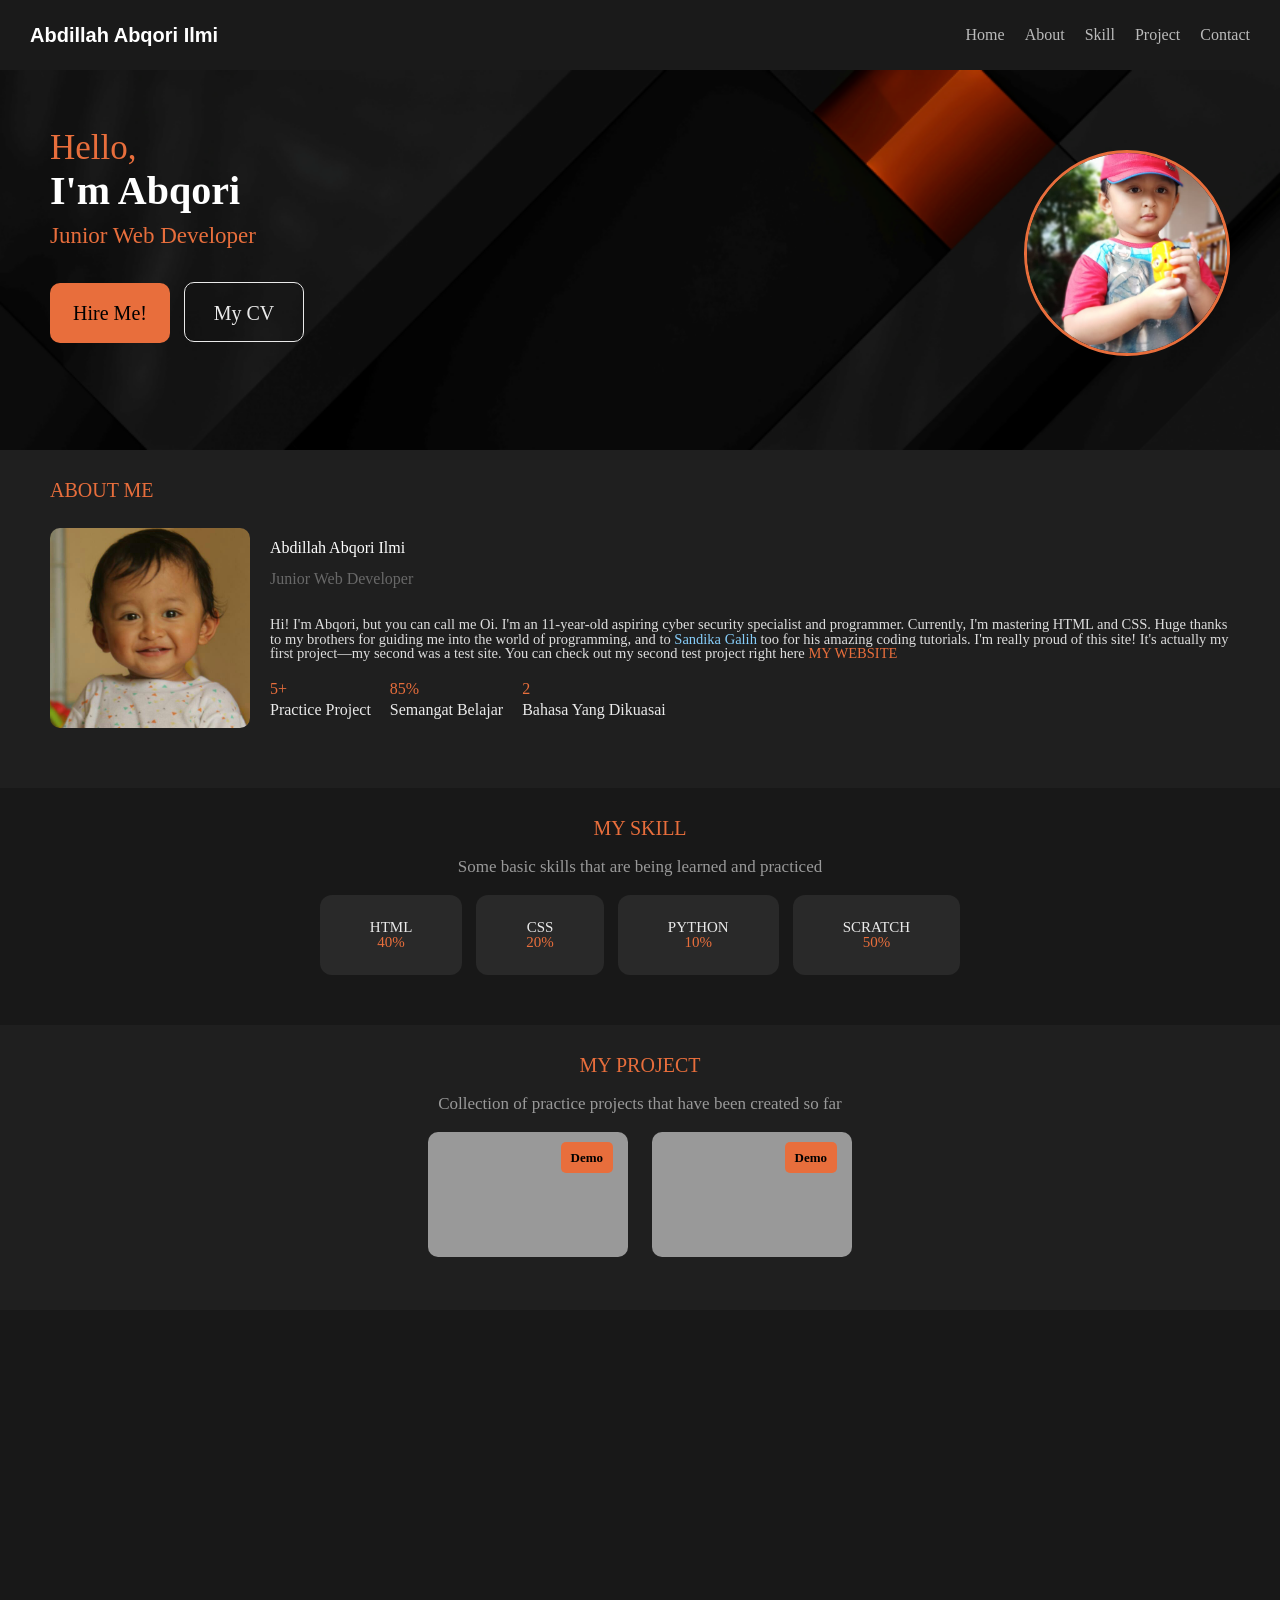
==== Project1.html @ 2bd8304a "menambahkan demo badge" ====
<!doctype html>
<html>
  <head>
    <title>MY PROFILE</title>
    <link rel="stylesheet" href="project1.css" />
  </head>
  <body>
    <!-- <div class="navbar">
      <h1>Abdillah Abqori Ilmi</h1>
      <ul>
        <li><a href="#">contact</a></li>
        <li><a href="#">project</a></li>
        <li><a href="#">skill</a></li>
        <li><a href="#">about</a></li>
        <li><a href="#">home</a></li>
      </ul>
      <div class="clear"></div>
    </div> -->

    <!-- NAVBAR -->
    <div class="navbar">
      <h1 class="logo">Abdillah Abqori Ilmi</h1>

      <ul class="nav-links">
        <li><a href="#">Home</a></li>
        <li><a href="#">About</a></li>
        <li><a href="#">Skill</a></li>
        <li><a href="#">Project</a></li>
        <li><a href="#">Contact</a></li>
      </ul>

      <div class="clear"></div>
    </div>
    <!-- NAVBAR END-->

    <!-- <div class="section hero">
      <img src="./image/orang.png" width="20%" class="gambar" />
      <div class="prfl">
        <div class="halo">Hello,</div>
        <div class="nme">I'm Abqori</div>
        <div class="juni">Junior Web Developer</div>
        <a href=""><div class="hrm">Hire Me!</div></a>
        <a href=""><div class="mcv">My CV</div></a>
      </div>
      <div class="clear2"></div>        
    </div> -->

    <!-- SECTION HERO -->
    <div class="section hero">
      <!-- Elemen Kiri (Float Left) -->
      <div class="prfl">
        <div class="halo">Hello,</div>
        <div class="nme">I'm Abqori</div>
        <div class="juni">Junior Web Developer</div>
        <a href="#" class="hrm">Hire Me!</a>
        <a href="#" class="mcv">My CV</a>
      </div>

      <!-- Elemen Kanan (Float Right) -->
      <img src="./image/abqori.jpg" alt="Foto Abqori" class="gambar" />

      <!-- Clearfix untuk menetralkan float -->
      <div class="clear2"></div>
    </div>
    <!-- SECTION HERO END-->

    <!-- SECTION ABOUT -->
    <div class="section about">
      <h2 class="section-title">ABOUT ME</h2>
      <img src="./image/abqori2.jpg" alt="orang" class="about-img" />
      <div class="about-text">
        <h3 class="nama">Abdillah Abqori Ilmi</h3>
        <h3 class="bnam">Junior Web Developer</h3>

        <p>
          Hi! I'm Abqori, but you can call me Oi. I'm an 11-year-old aspiring
          <i>cyber security specialist</i> and programmer. Currently, I'm
          mastering HTML and CSS. Huge thanks to my brothers for guiding me into
          the world of programming, and to
          <a
            href="https://www.youtube.com/@sandhikagalihWPU"
            class="Sandika"
            target="_blank"
            >Sandika Galih </a
          >too for his amazing coding tutorials. I'm really proud of this site!
          It's actually my first project—my second was a test site. You can
          check out my second test project right here
          <a
            class="mw"
            target="_blank"
            href="../Youtube_SandikaGalih/Projek_Video7/index3.html"
            >MY WEBSITE</a
          >
        </p>
        <div class="counter">
          <span class="count">5+</span> practice project
        </div>
        <div class="counter">
          <span class="count">85%</span> semangat belajar
        </div>
        <div class="counter">
          <span class="count">2</span> bahasa yang dikuasai
        </div>
      </div>
    </div>
    <!-- SECTION ABOUT END-->

    <!-- SECTION SKILL -->
    <div class="section skill">
      <h2 class="section-title center">MY SKILL</h2>
      <p class="skill-text center">
        Some basic skills that are being learned and practiced
      </p>
      <div class="skill-container">
        <div class="skill-set"><span class="skillcount">HTML</span> 40%</div>
        <div class="skill-set"><span class="skillcount">CSS</span> 20%</div>
        <div class="skill-set"><span class="skillcount">PYTHON</span> 10%</div>
        <div class="skill-set"><span class="skillcount">SCRATCH</span> 50%</div>
      </div>
    </div>
    <!-- SECTION SKILL END-->

    <!-- SECTION PROJECT -->
    <div class="section project">
      <h2 class="section-title center">MY PROJECT</h2>
      <p class="project-text center">Collection of practice projects that have been created so far</p>
      <div class="skill-container">
        <div class="project-set"> <div class="demo">Demo</div> </div>
        <div class="project-set"> <div class="demo">Demo</div> </div>
    </div>
    <!-- SECTION PROJECT END -->
  </body>
</html>
---- project1.css ----
/* http://meyerweb.com/eric/tools/css/reset/ 
   v2.0 | 20110126
   License: none (public domain)
*/

html,
body,
div,
span,
applet,
object,
iframe,
h1,
h2,
h3,
h4,
h5,
h6,
p,
blockquote,
pre,
a,
abbr,
acronym,
address,
big,
cite,
code,
del,
dfn,
em,
img,
ins,
kbd,
q,
s,
samp,
small,
strike,
strong,
sub,
sup,
tt,
var,
b,
u,
i,
center,
dl,
dt,
dd,
ol,
ul,
li,
fieldset,
form,
label,
legend,
table,
caption,
tbody,
tfoot,
thead,
tr,
th,
td,
article,
aside,
canvas,
details,
embed,
figure,
figcaption,
footer,
navbar,
hgroup,
menu,
nav,
output,
ruby,
section,
summary,
time,
mark,
audio,
video {
  margin: 0;
  padding: 0;
  border: 0;
  font-size: 100%;
  font: inherit;
  vertical-align: baseline;
}
/* HTML5 display-role reset for older browsers */
article,
aside,
details,
figcaption,
figure,
footer,
navbar,
hgroup,
menu,
nav,
section {
  display: block;
}
body {
  line-height: 1;
}
ol,
ul {
  list-style: none;
}
blockquote,
q {
  quotes: none;
}
blockquote:before,
blockquote:after,
q:before,
q:after {
  content: "";
  content: none;
}
table {
  border-collapse: collapse;
  border-spacing: 0;
}

/*My CSS*/

body {
  background-color: #181818;
  font-family: verdana;
  height: 2000px;
}

body p {
  font-size: 13px;
  color: #dddddd;
  margin-top: 10px;
}

/* NAVBAR CONTAINER */
.navbar {
  background-color: #1a1a1a; /* Sesuaikan warna latar navbar kamu */
  padding: 15px 30px;
  /* Menghilangkan height fixed agar tinggi navbar fleksibel menyesuaikan isi */
}

/* LOGO (SISI KIRI) */
.navbar .logo {
  float: left;
  font-size: 20px;
  font-weight: bold;
  font-family: Verdana, sans-serif;
  color: #ffffff;
  margin: 0;
  line-height: 40px; /* Menyejajarkan tinggi secara vertikal */
}

/* LIST NAVIGASI (SISI KANAN) */
.navbar .nav-links {
  float: right;
  list-style: none; /* Menghilangkan titik (bullet point) bawaan <ul> */
  margin: 0;
  padding: 0;
}

.navbar .nav-links li {
  float: left; /* Berjejer dari kiri ke kanan (Home -> Contact) */
  margin-left: 20px; /* Jarak antar menu */
}

.navbar .nav-links a {
  color: #bbbbbb;
  text-decoration: none;
  font-size: 16px;
  line-height: 40px;
  display: inline-block;
  transition:
    color 0.3s ease,
    transform 0.3s ease;
}

/* EFEK HOVER */
.navbar .nav-links a:hover {
  color: #ffffff;
  transform: scale(
    1.1
  ); /* Efek membesar yang lebih halus tanpa merusak layout */
}

/* PENETRAL FLOAT */
.clear {
  clear: both;
}

.section {
  padding: 30px 50px 50px 50px;
}

.section-title {
  font-size: 20px;
  color: #e86e3c;
  margin-bottom: 20px;
}

.center {
  text-align: center;
}

/* HERO SECTION */
.hero {
  background-image: url(./image/2.png);
  background-size: cover;
  background-position: center;
  height: 380px;
  padding: 60px 50px; /* Padding memberi ruang bagian dalam banner */
  box-sizing: border-box;
}

/* 1. TEKS DIPASANG FLOAT LEFT */
.prfl {
  float: left;
  width: 60%; /* Memberi batas ruang untuk teks */
}

.halo {
  color: #e86e3c;
  font-size: 35px;
  margin-bottom: 6px;
}

.nme {
  font-size: 40px;
  font-weight: bold;
  color: #ffffff;
}

.juni {
  color: #e86e3c;
  font-size: 23px;
  margin-top: 13px;
}

/* Styling Langsung pada Tag <a> Tombol */
.prfl a {
  text-decoration: none;
  display: inline-block;
}

.hrm {
  width: 120px;
  height: 60px;
  background-color: #e86e3c;
  text-align: center;
  line-height: 60px;
  border-radius: 10px;
  color: black;
  margin-top: 35px;
  font-size: 20px;
  transition: 0.4s;
}

.hrm:hover {
  background-color: #e7602a;
  transform: scale(1.1);
}

.mcv {
  width: 120px;
  height: 60px;
  background-color: transparent;
  border: 1px solid #eaeaea;
  text-align: center;
  line-height: 60px;
  border-radius: 10px;
  color: #eaeaea;
  margin-top: 35px;
  font-size: 20px;
  margin-left: 10px;
  transition: 0.4s;
  box-sizing: border-box;
}

.mcv:hover {
  border: 1px solid white;
  transform: scale(1.1);
}

/* 2. GAMBAR DIPASANG FLOAT RIGHT */
.gambar {
  float: right;
  width: 200px;
  height: 200px;
  object-fit: cover; /* Mencegah gambar gepeng */
  border-radius: 50%;
  border: 3px solid #e86e3c; /* Ring oranye opsional di sekitar foto */
  margin-top: 20px; /* Menyesuaikan posisi vertikal agar pas dengan teks */
}

/* 3. PENETRALISIR FLOAT */
.clear2 {
  clear: both;
}
/* HERO SECTION END */

/* ABOUT SECTION */

.about {
  background-color: #1f1f1f;
}

.about p {
  font-size: 14.5px;
}

.about-img {
  margin: 8px 20px 0px 0px;
  background-color: rgb(36, 36, 36);
  border-radius: 10px;
  float: left;
  width: 200px;
  height: 200px;
}

.about-text {
  overflow: hidden;
}

.nama {
  color: #ffff;
  margin-top: 20px;
}

.bnam {
  color: #9999;
  margin-top: 15px;
  margin-bottom: 30px;
}

.Sandika {
  color: lightskyblue;
  text-decoration: none;
}

.mw {
  color: #e86e3c;
  text-decoration: none;
}

.counter {
  color: #eaeaea;
  text-transform: capitalize;
  display: inline-block;
  margin: 20px 15px 20px 0px;
}

.count {
  color: #e86e3c;
  display: block;
  margin-bottom: 5px;
}

/* ABOUT SECTION END */

/* MY SKILL SECTION */
.skill {
  background-color: #181818;
}

.skill-text {
  margin: 20px 0px 20px 0px;
  font-size: 17px;
  color: #999;
}

.skill-container {
  text-align: center;
}

.skill-set {
  padding: 25px 50px;
  background-color: #292929;
  margin: 0px 5px 0px 5px;
  color: #e86e3c;
  display: inline-block;
  font-size: 15px;
  border-radius: 12px;
}

.skillcount {
  display: block;
  color: #eaeaea;
}

/* MY SKILL SECTION END */

/* PROJECT SECTION */

.project {
  background-color: #1f1f1f;
}

.project-text {
  margin: 20px 0px 20px 0px;
  font-size: 17px;
  color: #999;
}

.project-set {
  width: 200px;
  height: 125px;
  background-color: #999;
  display: inline-block;
  border-radius: 10px;
  margin: 0 10px 0 10px;
  position: relative;
}

.demo {
  font-size: 13px;
  font-weight: 600;
  background-color: #e86e3c;
  display: inline-block;
  margin: 10px 0 10px 0;
  line-height: 27px;
  border-radius: 5px;
  padding: 2px 10px;
  position: absolute;
  right: 15px;
}

/* PROJECT SECTION END */
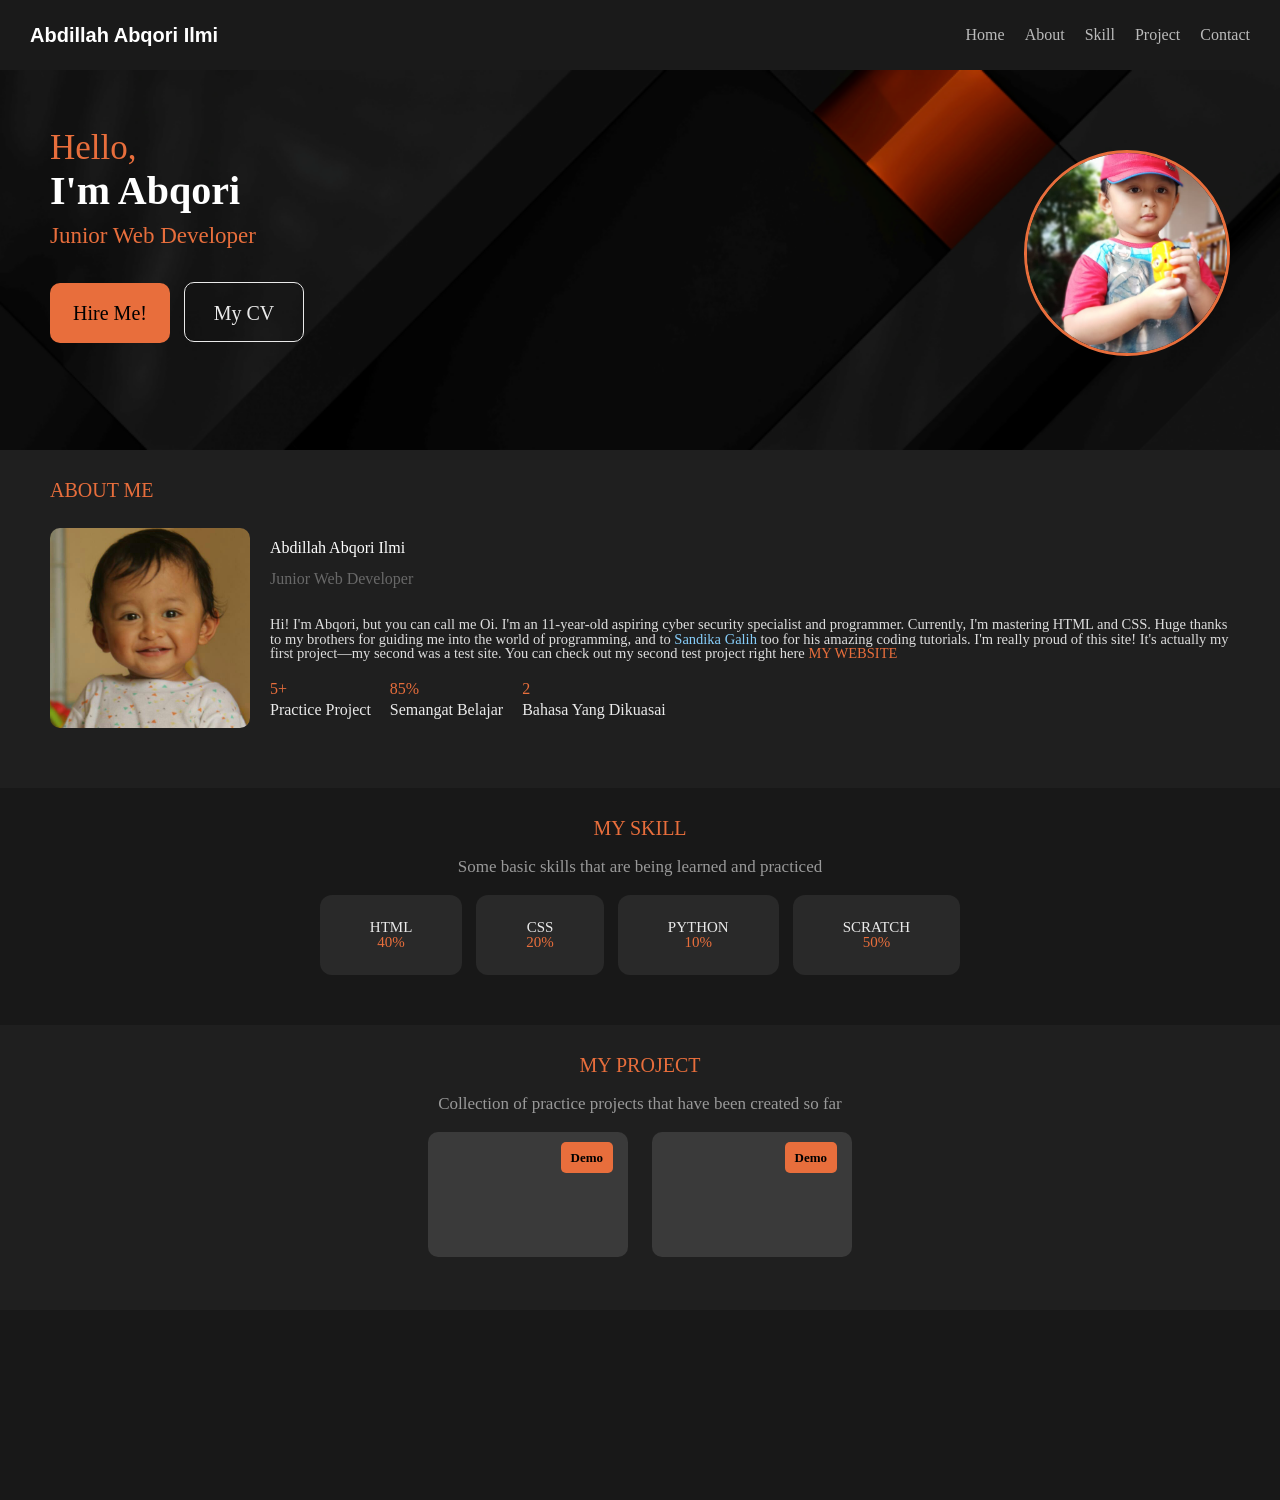
==== commit 535c4eca: "tinggal menyelesaikan footer" ====
--- a/Project1.html
+++ b/Project1.html
@@ -121,13 +121,19 @@
     <!-- SECTION SKILL END-->
 
     <!-- SECTION PROJECT -->
-    <div class="section project">
-      <h2 class="section-title center">MY PROJECT</h2>
-      <p class="project-text center">Collection of practice projects that have been created so far</p>
-      <div class="skill-container">
-        <div class="project-set"> <div class="demo">Demo</div> </div>
-        <div class="project-set"> <div class="demo">Demo</div> </div>
+    <div class="section project center">
+      <h2 class="section-title">MY PROJECT</h2>
+      <p class="project-text">
+        Collection of practice projects that have been created so far
+      </p>
+
+      <div class="project-set"><div class="demo">Demo</div></div>
+      <div class="project-set"><div class="demo">Demo</div></div>
     </div>
     <!-- SECTION PROJECT END -->
+
+    <!-- SECTION FOOTER -->
+    <div class="section footer"></div>
+    <!-- SECTION FOOTER END -->
   </body>
 </html>
--- a/project1.css
+++ b/project1.css
@@ -133,7 +133,7 @@
 body {
   background-color: #181818;
   font-family: verdana;
-  height: 2000px;
+  height: 1500px;
 }
 
 body p {
@@ -413,11 +413,20 @@
 .project-set {
   width: 200px;
   height: 125px;
-  background-color: #999;
+  background-color: #3a3a3a;
   display: inline-block;
   border-radius: 10px;
   margin: 0 10px 0 10px;
   position: relative;
+  transition:
+    transform 0.3s ease,
+    background-color 0.3s ease;
+}
+
+.project-set:hover {
+  transform: scale(1.05);
+  background-color: #4d4d4d;
+  z-index: 10;
 }
 
 .demo {
@@ -434,3 +443,7 @@
 }
 
 /* PROJECT SECTION END */
+
+/*FOOTER SECTION*/
+
+/*FOOTER SECTION END*/
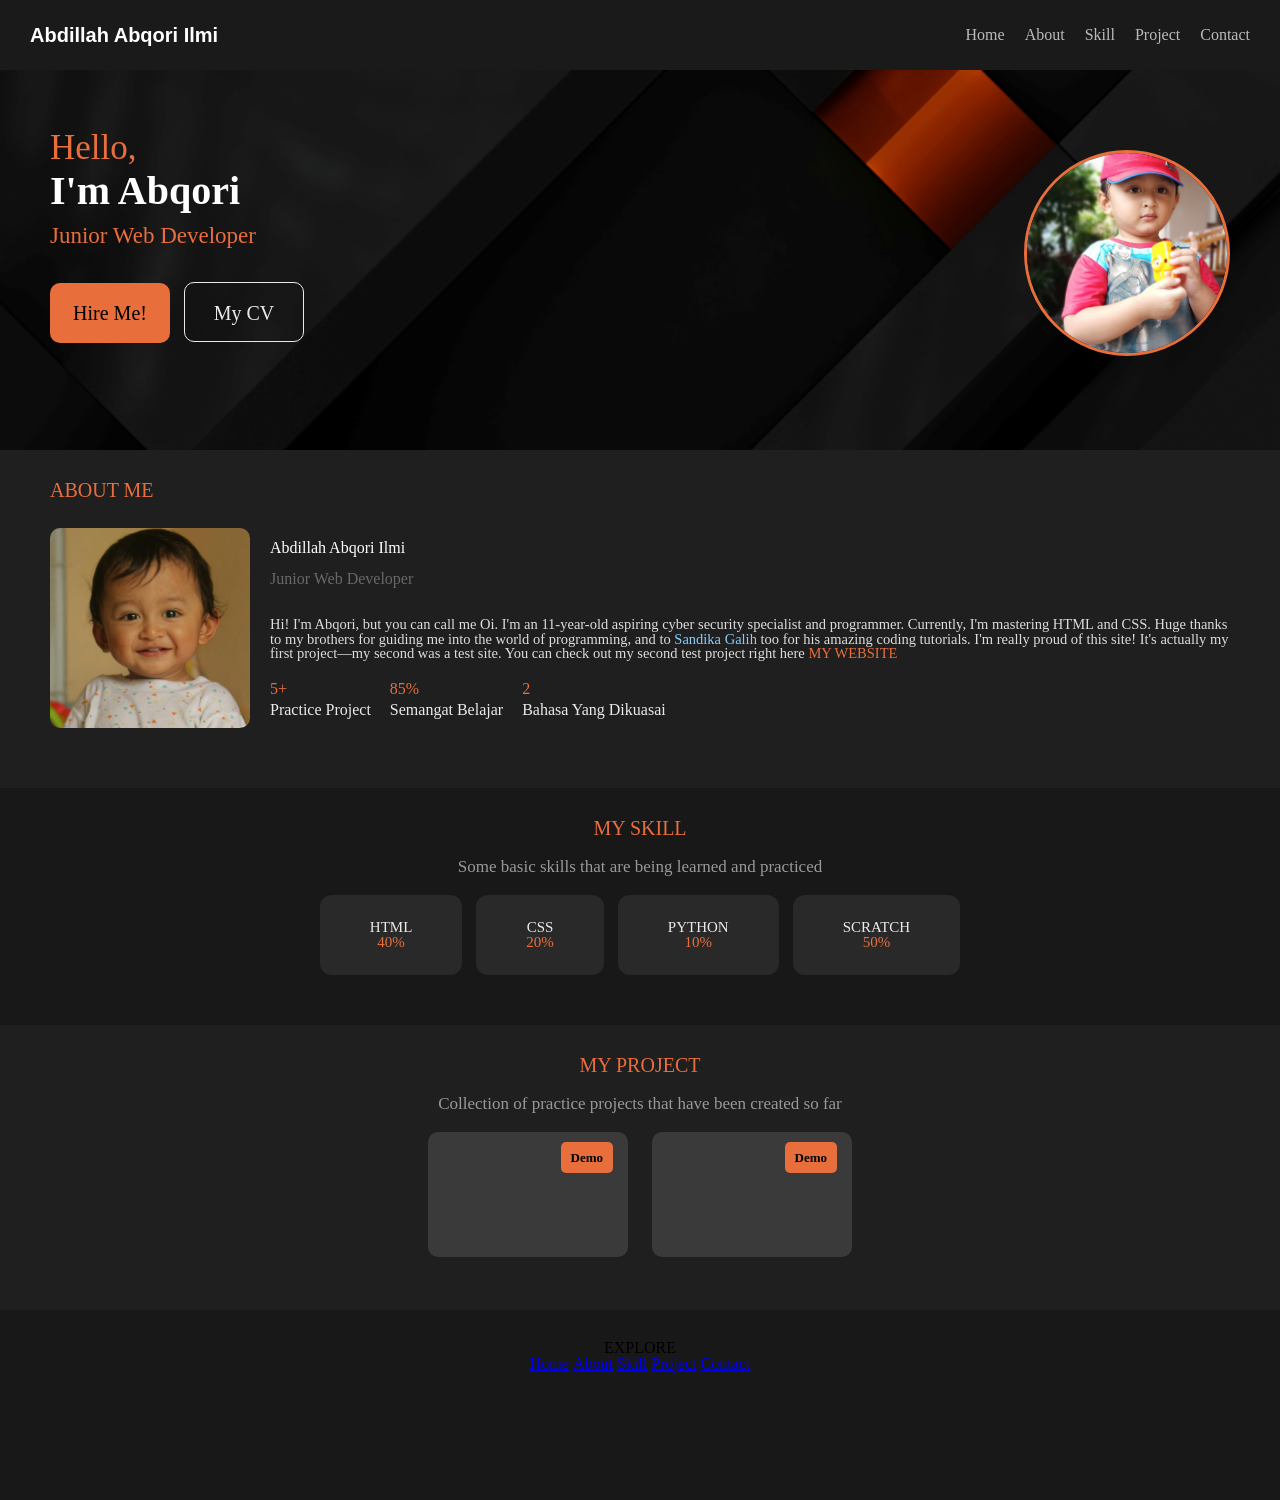
==== commit 9eb00d78: "menambahkan explore" ====
--- a/Project1.html
+++ b/Project1.html
@@ -133,7 +133,20 @@
     <!-- SECTION PROJECT END -->
 
     <!-- SECTION FOOTER -->
-    <div class="section footer"></div>
+    <div class="section footer">
+      <div class="section-text">
+        <div class="explore center">
+          EXPLORE
+          <ul class="button">
+            <li><a href="#">Home</a></li>
+            <li><a href="#">About</a></li>
+            <li><a href="#">Skill</a></li>
+            <li><a href="#">Project</a></li>
+            <li><a href="#">Contact</a></li>
+          </ul>
+        </div>
+      </div>
+    </div>
     <!-- SECTION FOOTER END -->
   </body>
 </html>
--- a/project1.css
+++ b/project1.css
@@ -211,6 +211,14 @@
   text-align: center;
 }
 
+.left {
+  text-align: left;
+}
+
+.right {
+  text-align: right;
+}
+
 /* HERO SECTION */
 .hero {
   background-image: url(./image/2.png);
@@ -445,5 +453,15 @@
 /* PROJECT SECTION END */
 
 /*FOOTER SECTION*/
-
+.footer {
+  background-color: #181818;
+}
+
+.fo {
+  color: #eaeaea;
+}
+
+ul.button li {
+  display: inline-block;
+}
 /*FOOTER SECTION END*/
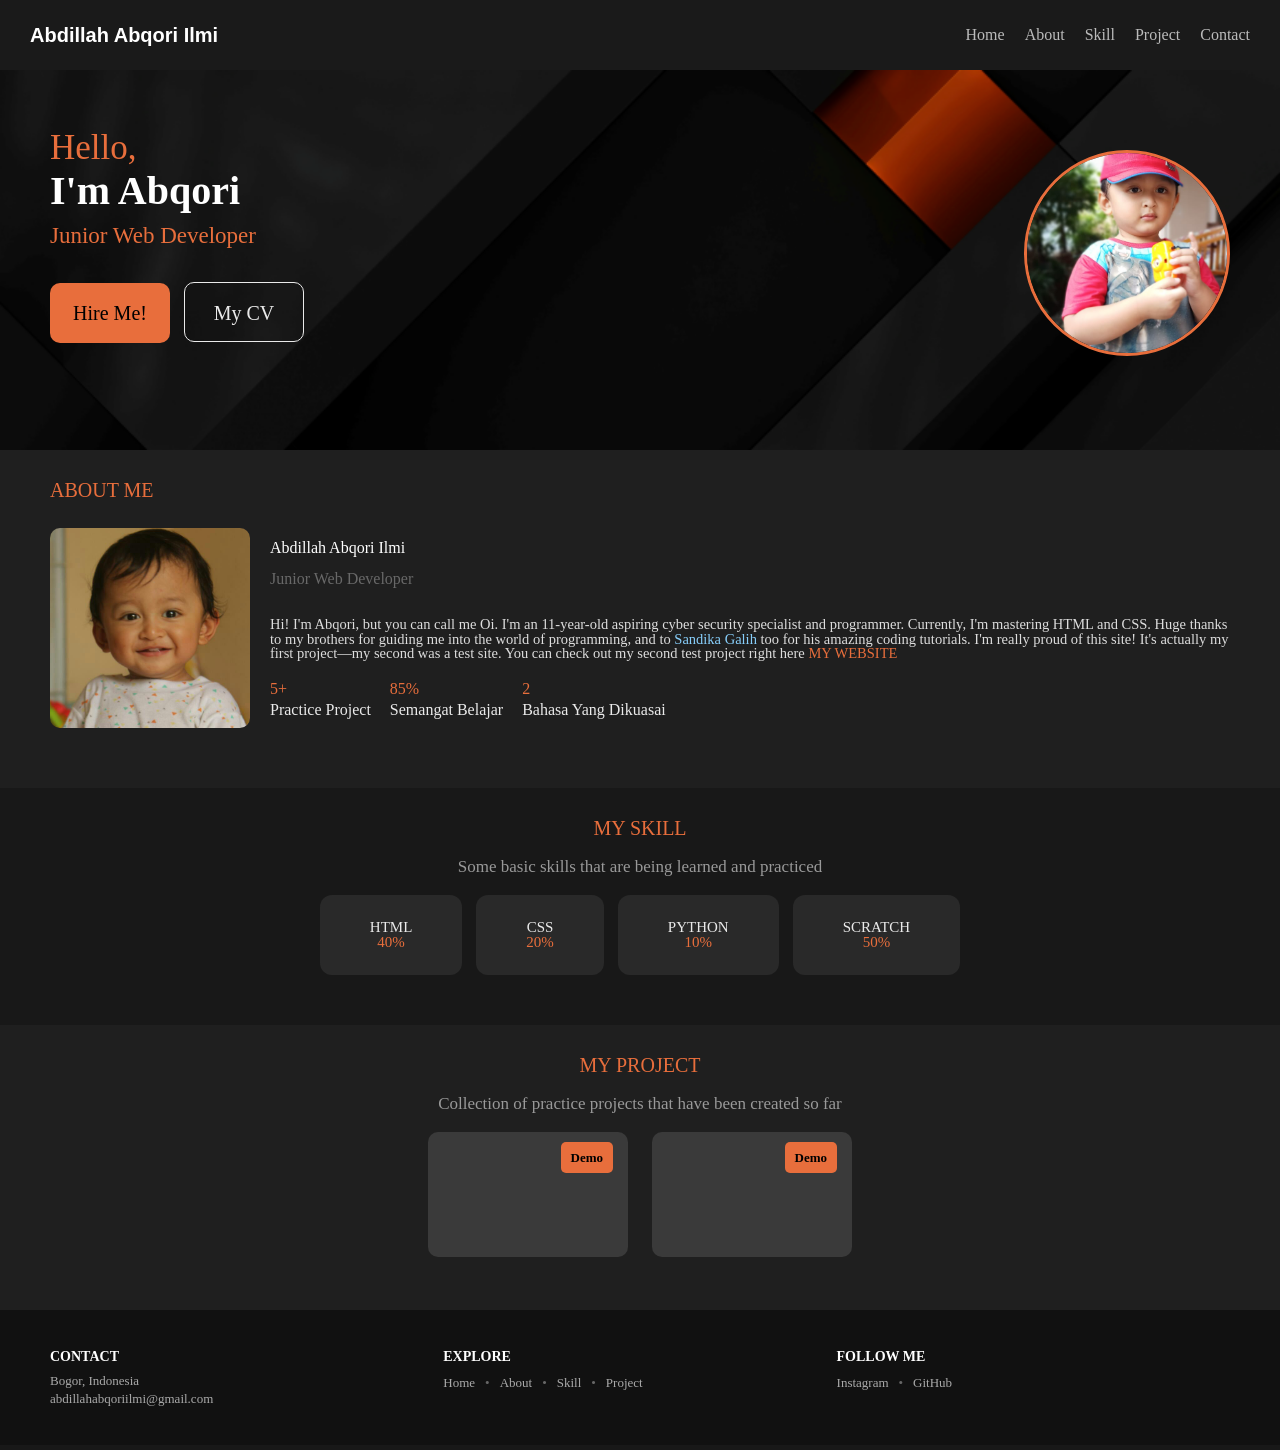
==== commit c7c4fc21: "menambahkan dan menyelesaikan footer" ====
--- a/Project1.html
+++ b/Project1.html
@@ -134,18 +134,35 @@
 
     <!-- SECTION FOOTER -->
     <div class="section footer">
-      <div class="section-text">
-        <div class="explore center">
-          EXPLORE
-          <ul class="button">
-            <li><a href="#">Home</a></li>
-            <li><a href="#">About</a></li>
-            <li><a href="#">Skill</a></li>
-            <li><a href="#">Project</a></li>
-            <li><a href="#">Contact</a></li>
-          </ul>
-        </div>
+      <div class="footer-col">
+        <h3 class="footer-title">CONTACT</h3>
+        <p class="footer-text">Bogor, Indonesia</p>
+        <p class="footer-text">abdillahabqoriilmi@gmail.com</p>
       </div>
+
+      <div class="footer-col">
+        <h3 class="footer-title">EXPLORE</h3>
+        <ul class="footer-menu">
+          <li><a href="#">Home</a></li>
+          <li class="separator">&bull;</li>
+          <li><a href="#">About</a></li>
+          <li class="separator">&bull;</li>
+          <li><a href="#">Skill</a></li>
+          <li class="separator">&bull;</li>
+          <li><a href="#">Project</a></li>
+        </ul>
+      </div>
+
+      <div class="footer-col">
+        <h3 class="footer-title">FOLLOW ME</h3>
+        <ul class="footer-menu">
+          <li><a href="#">Instagram</a></li>
+          <li class="separator">&bull;</li>
+          <li><a href="#">GitHub</a></li>
+        </ul>
+      </div>
+
+      <div class="clear"></div>
     </div>
     <!-- SECTION FOOTER END -->
   </body>
--- a/project1.css
+++ b/project1.css
@@ -133,7 +133,7 @@
 body {
   background-color: #181818;
   font-family: verdana;
-  height: 1500px;
+  height: 1450px;
 }
 
 body p {
@@ -144,9 +144,8 @@
 
 /* NAVBAR CONTAINER */
 .navbar {
-  background-color: #1a1a1a; /* Sesuaikan warna latar navbar kamu */
+  background-color: #1a1a1a;
   padding: 15px 30px;
-  /* Menghilangkan height fixed agar tinggi navbar fleksibel menyesuaikan isi */
 }
 
 /* LOGO (SISI KIRI) */
@@ -157,20 +156,20 @@
   font-family: Verdana, sans-serif;
   color: #ffffff;
   margin: 0;
-  line-height: 40px; /* Menyejajarkan tinggi secara vertikal */
+  line-height: 40px;
 }
 
 /* LIST NAVIGASI (SISI KANAN) */
 .navbar .nav-links {
   float: right;
-  list-style: none; /* Menghilangkan titik (bullet point) bawaan <ul> */
+  list-style: none;
   margin: 0;
   padding: 0;
 }
 
 .navbar .nav-links li {
-  float: left; /* Berjejer dari kiri ke kanan (Home -> Contact) */
-  margin-left: 20px; /* Jarak antar menu */
+  float: left;
+  margin-left: 20px;
 }
 
 .navbar .nav-links a {
@@ -187,9 +186,7 @@
 /* EFEK HOVER */
 .navbar .nav-links a:hover {
   color: #ffffff;
-  transform: scale(
-    1.1
-  ); /* Efek membesar yang lebih halus tanpa merusak layout */
+  transform: scale(1.1);
 }
 
 /* PENETRAL FLOAT */
@@ -225,14 +222,13 @@
   background-size: cover;
   background-position: center;
   height: 380px;
-  padding: 60px 50px; /* Padding memberi ruang bagian dalam banner */
+  padding: 60px 50px;
   box-sizing: border-box;
 }
 
-/* 1. TEKS DIPASANG FLOAT LEFT */
 .prfl {
   float: left;
-  width: 60%; /* Memberi batas ruang untuk teks */
+  width: 60%;
 }
 
 .halo {
@@ -253,7 +249,6 @@
   margin-top: 13px;
 }
 
-/* Styling Langsung pada Tag <a> Tombol */
 .prfl a {
   text-decoration: none;
   display: inline-block;
@@ -298,24 +293,19 @@
   transform: scale(1.1);
 }
 
-/* 2. GAMBAR DIPASANG FLOAT RIGHT */
 .gambar {
   float: right;
   width: 200px;
   height: 200px;
-  object-fit: cover; /* Mencegah gambar gepeng */
+  object-fit: cover;
   border-radius: 50%;
-  border: 3px solid #e86e3c; /* Ring oranye opsional di sekitar foto */
-  margin-top: 20px; /* Menyesuaikan posisi vertikal agar pas dengan teks */
-}
-
-/* 3. PENETRALISIR FLOAT */
+  border: 3px solid #e86e3c;
+  margin-top: 20px;
+}
+
 .clear2 {
   clear: both;
 }
-/* HERO SECTION END */
-
-/* ABOUT SECTION */
 
 .about {
   background-color: #1f1f1f;
@@ -453,15 +443,53 @@
 /* PROJECT SECTION END */
 
 /*FOOTER SECTION*/
-.footer {
-  background-color: #181818;
-}
-
-.fo {
-  color: #eaeaea;
-}
-
-ul.button li {
-  display: inline-block;
-}
+
+.section.footer {
+  background-color: #111111;
+  padding: 40px 50px;
+}
+
+.footer-col {
+  float: left;
+  width: 33.33%;
+}
+
+.footer-title {
+  font-size: 14px;
+  font-weight: bold;
+  color: #ffffff;
+  margin-bottom: 10px;
+}
+
+.footer-text {
+  font-size: 13px;
+  color: #aaaaaa;
+  margin-top: 5px;
+}
+
+.footer-menu {
+  list-style: none;
+}
+
+.footer-menu li {
+  display: inline-block;
+}
+
+.footer-menu a {
+  color: #aaaaaa;
+  text-decoration: none;
+  font-size: 13px;
+  transition: color 0.3s ease;
+}
+
+.footer-menu a:hover {
+  color: #ffffff;
+}
+
+.footer-menu .separator {
+  color: #666666;
+  margin: 0 6px;
+  font-size: 13px;
+}
+
 /*FOOTER SECTION END*/
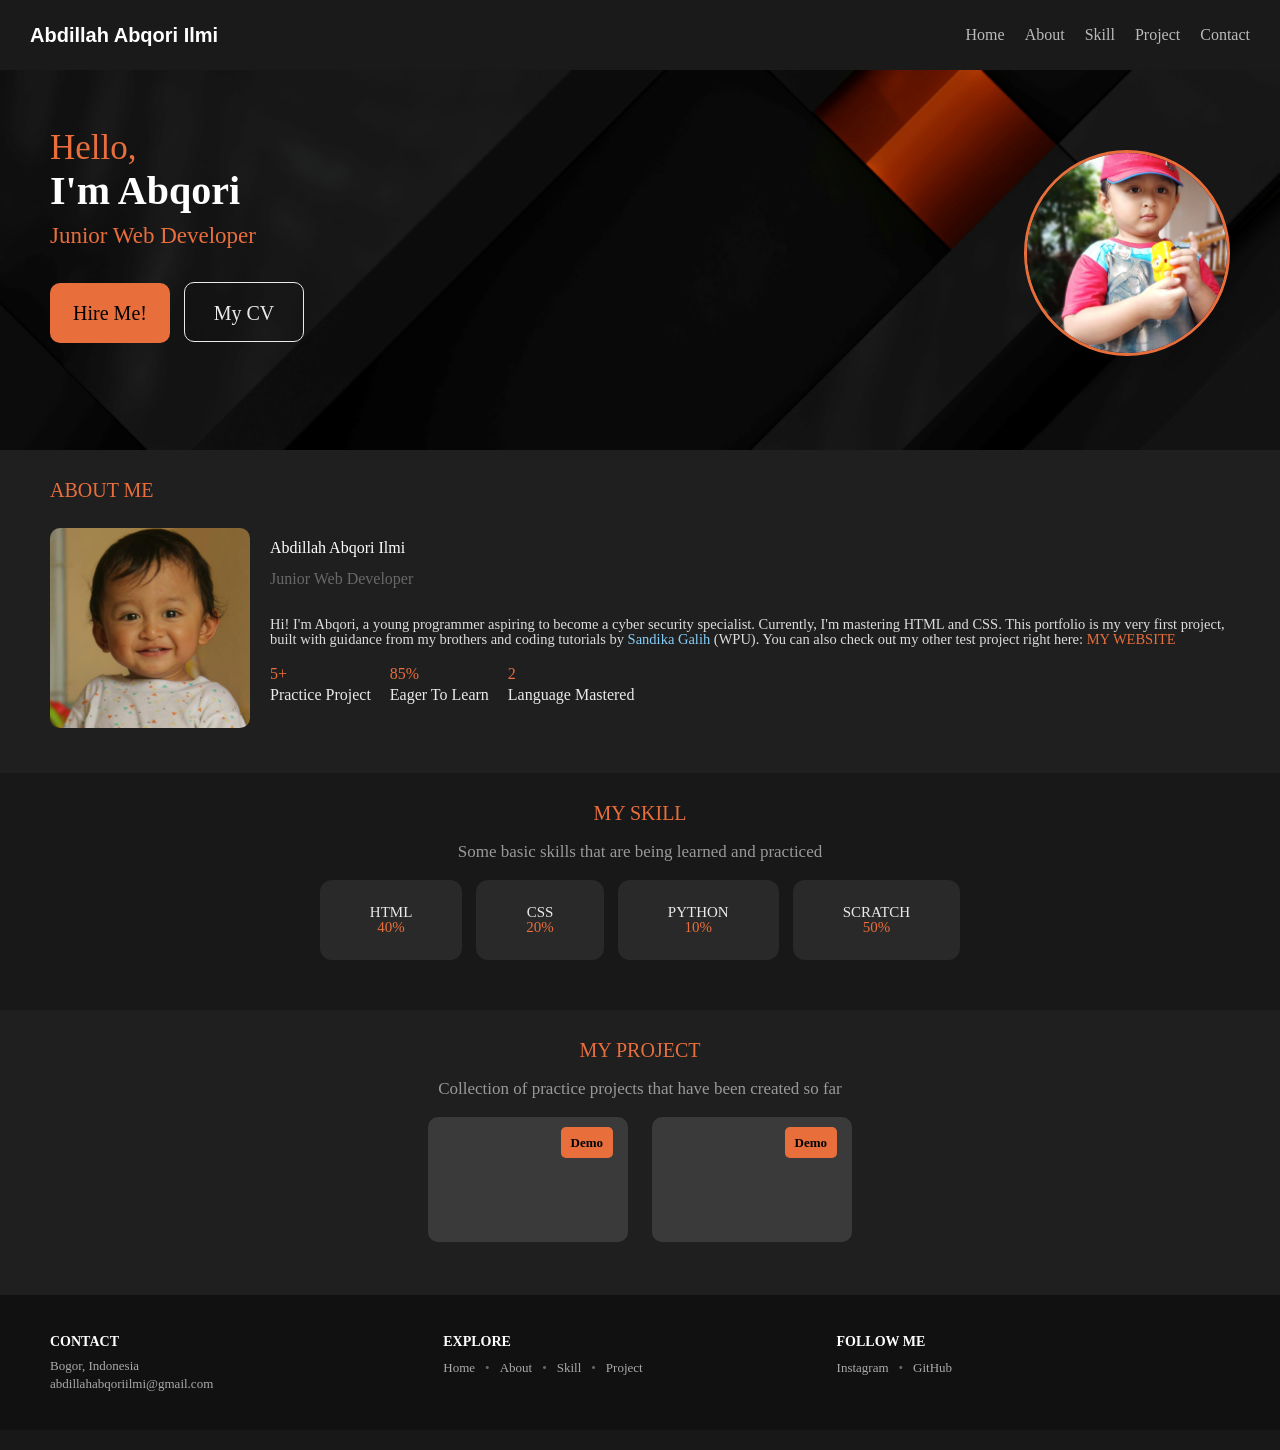
==== commit 7cad4c1c: "merapikan tuisan" ====
--- a/Project1.html
+++ b/Project1.html
@@ -65,7 +65,7 @@
     <!-- SECTION HERO END-->
 
     <!-- SECTION ABOUT -->
-    <div class="section about">
+    <div class="section about" id="aboutid">
       <h2 class="section-title">ABOUT ME</h2>
       <img src="./image/abqori2.jpg" alt="orang" class="about-img" />
       <div class="about-text">
@@ -73,18 +73,17 @@
         <h3 class="bnam">Junior Web Developer</h3>
 
         <p>
-          Hi! I'm Abqori, but you can call me Oi. I'm an 11-year-old aspiring
-          <i>cyber security specialist</i> and programmer. Currently, I'm
-          mastering HTML and CSS. Huge thanks to my brothers for guiding me into
-          the world of programming, and to
+          Hi! I'm Abqori, a young programmer aspiring to become a cyber security
+          specialist. Currently, I'm mastering HTML and CSS. This portfolio is
+          my very first project, built with guidance from my brothers and coding
+          tutorials by
           <a
             href="https://www.youtube.com/@sandhikagalihWPU"
             class="Sandika"
             target="_blank"
-            >Sandika Galih </a
-          >too for his amazing coding tutorials. I'm really proud of this site!
-          It's actually my first project—my second was a test site. You can
-          check out my second test project right here
+            >Sandika Galih
+          </a>
+          (WPU). You can also check out my other test project right here:
           <a
             class="mw"
             target="_blank"
@@ -92,21 +91,20 @@
             >MY WEBSITE</a
           >
         </p>
+
         <div class="counter">
           <span class="count">5+</span> practice project
         </div>
+        <div class="counter"><span class="count">85%</span> eager to learn</div>
         <div class="counter">
-          <span class="count">85%</span> semangat belajar
-        </div>
-        <div class="counter">
-          <span class="count">2</span> bahasa yang dikuasai
+          <span class="count">2</span> language mastered
         </div>
       </div>
     </div>
     <!-- SECTION ABOUT END-->
 
     <!-- SECTION SKILL -->
-    <div class="section skill">
+    <div class="section skill" id="skillid">
       <h2 class="section-title center">MY SKILL</h2>
       <p class="skill-text center">
         Some basic skills that are being learned and practiced
@@ -121,7 +119,7 @@
     <!-- SECTION SKILL END-->
 
     <!-- SECTION PROJECT -->
-    <div class="section project center">
+    <div class="section project center" id="projectid">
       <h2 class="section-title">MY PROJECT</h2>
       <p class="project-text">
         Collection of practice projects that have been created so far
@@ -145,11 +143,11 @@
         <ul class="footer-menu">
           <li><a href="#">Home</a></li>
           <li class="separator">&bull;</li>
-          <li><a href="#">About</a></li>
+          <li><a href="#aboutid">About</a></li>
           <li class="separator">&bull;</li>
-          <li><a href="#">Skill</a></li>
+          <li><a href="#skillid">Skill</a></li>
           <li class="separator">&bull;</li>
-          <li><a href="#">Project</a></li>
+          <li><a href="#projectid">Project</a></li>
         </ul>
       </div>
 
@@ -158,7 +156,13 @@
         <ul class="footer-menu">
           <li><a href="#">Instagram</a></li>
           <li class="separator">&bull;</li>
-          <li><a href="#">GitHub</a></li>
+          <li>
+            <a
+              href="https://github.com/abqori2015/abqori2015.github.io"
+              target="_blank"
+              >GitHub</a
+            >
+          </li>
         </ul>
       </div>
 
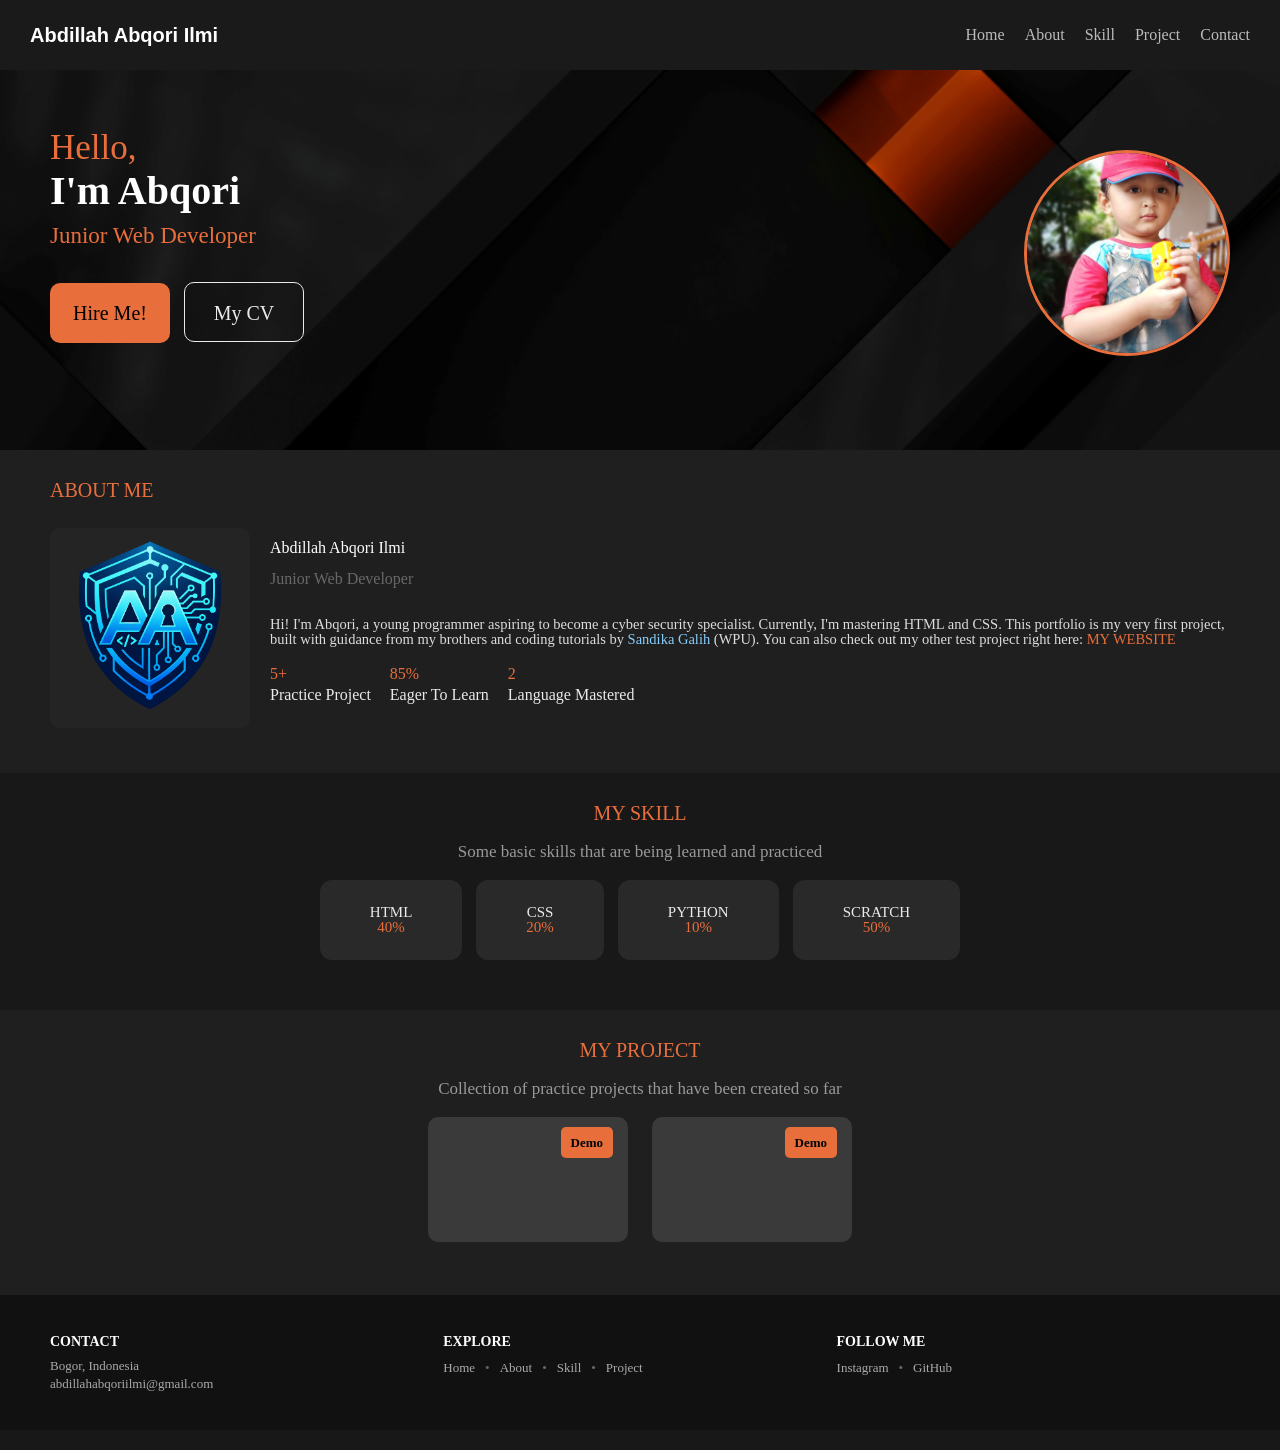
==== commit d44efd48: "menambahkan logo" ====
--- a/Project1.html
+++ b/Project1.html
@@ -67,7 +67,7 @@
     <!-- SECTION ABOUT -->
     <div class="section about" id="aboutid">
       <h2 class="section-title">ABOUT ME</h2>
-      <img src="./image/abqori2.jpg" alt="orang" class="about-img" />
+      <img src="./image/mylogo.png" alt="orang" class="about-img" />
       <div class="about-text">
         <h3 class="nama">Abdillah Abqori Ilmi</h3>
         <h3 class="bnam">Junior Web Developer</h3>
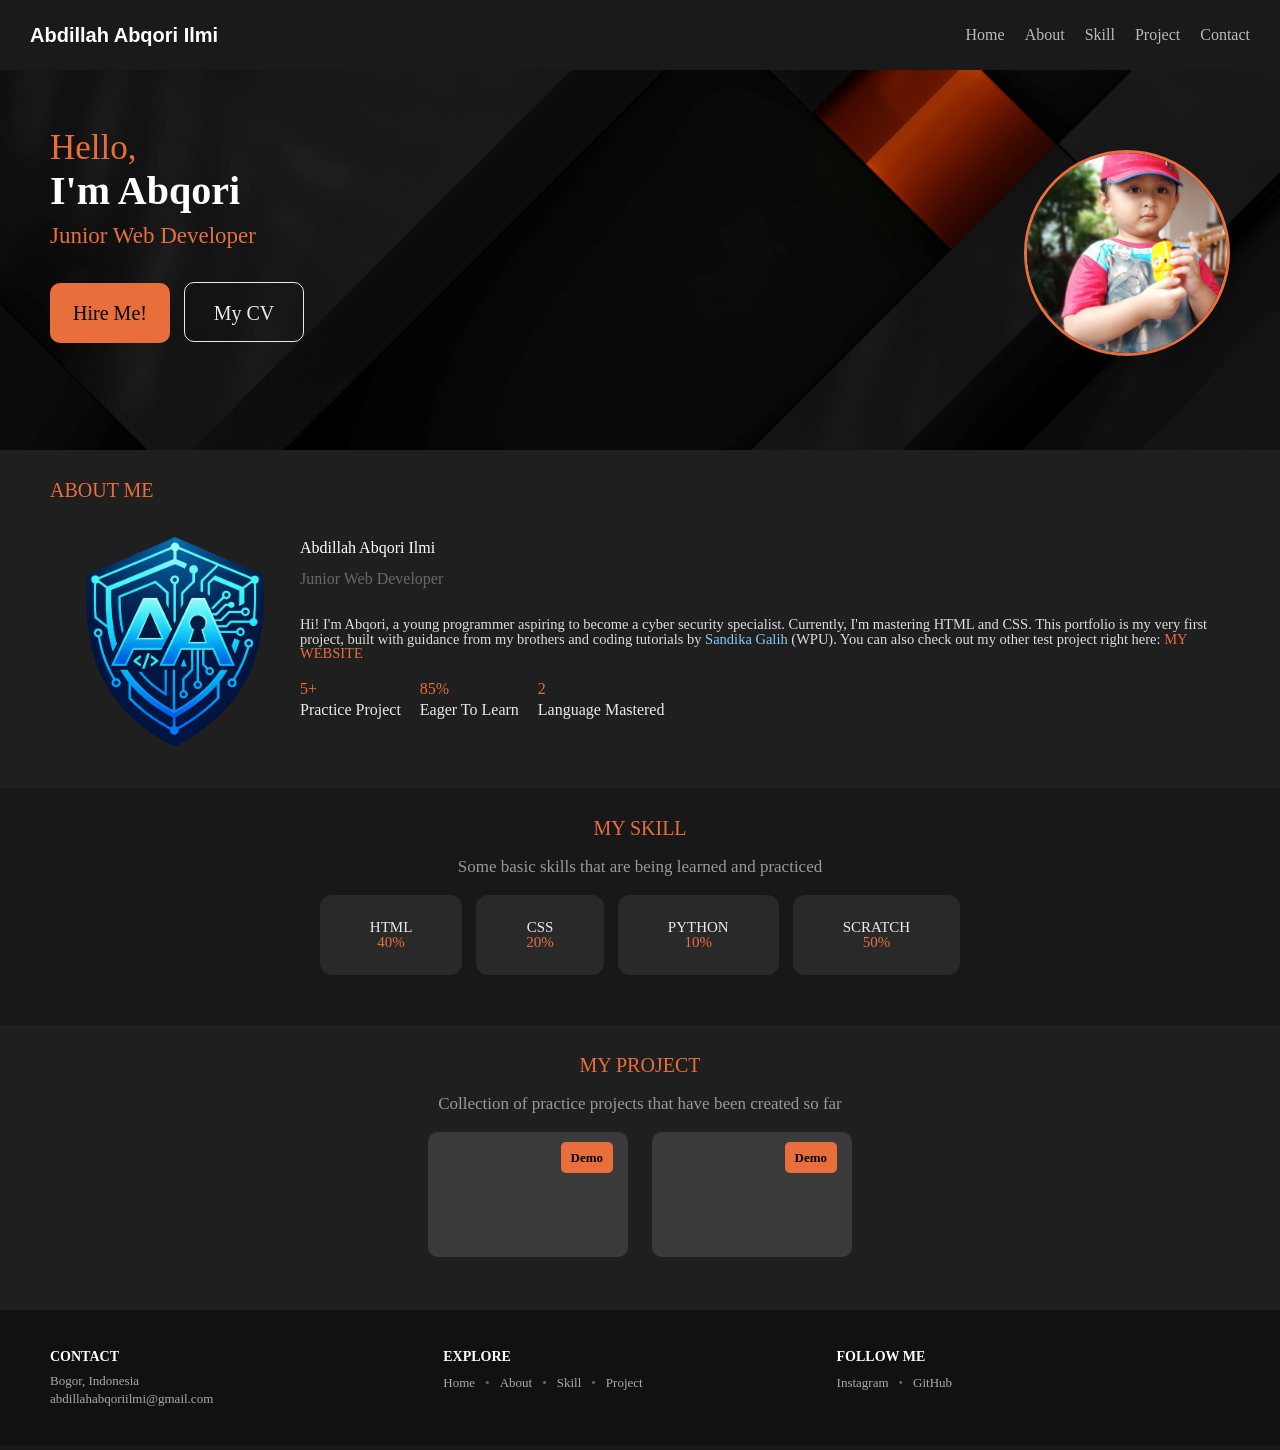
==== commit c3f2f57e: "test" ====
--- a/Project1.html
+++ b/Project1.html
@@ -3,6 +3,12 @@
   <head>
     <title>MY PROFILE</title>
     <link rel="stylesheet" href="project1.css" />
+    <link rel="preconnect" href="https://fonts.googleapis.com" />
+    <link rel="preconnect" href="https://fonts.gstatic.com" crossorigin />
+    <link
+      href="https://fonts.googleapis.com/css2?family=Indie+Flower&family=Oswald:wght@200..700&display=swap"
+      rel="stylesheet"
+    />
   </head>
   <body>
     <!-- <div class="navbar">
--- a/project1.css
+++ b/project1.css
@@ -316,12 +316,10 @@
 }
 
 .about-img {
-  margin: 8px 20px 0px 0px;
-  background-color: rgb(36, 36, 36);
   border-radius: 10px;
   float: left;
-  width: 200px;
-  height: 200px;
+  width: 250px;
+  height: 250px;
 }
 
 .about-text {
